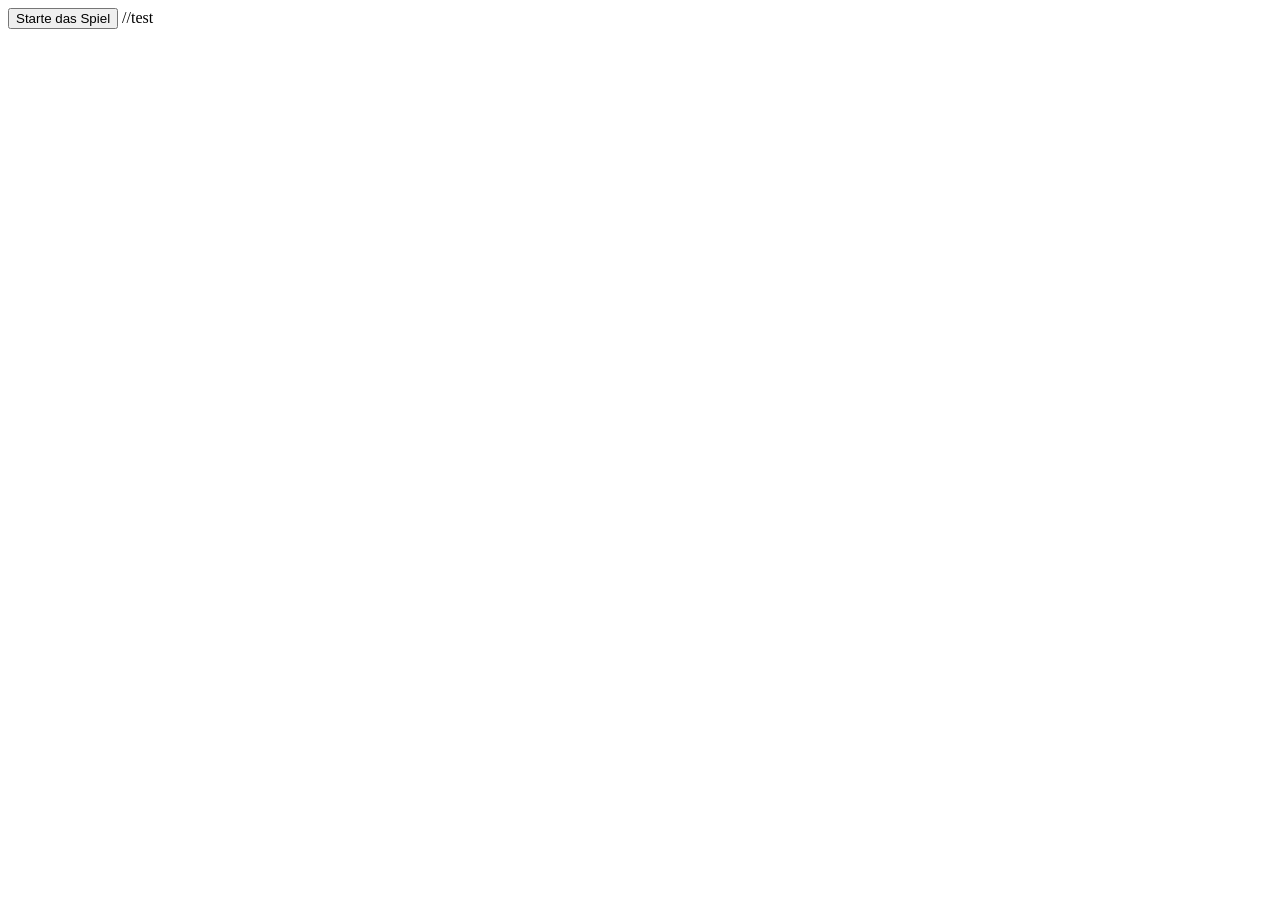
==== index.html @ bd39e8ff "Add files via upload" ====
<!DOCTYPE html>
<html>
<head>
    <title>Reaktionstest</title>
    <script>
        let startTime;
        function startGame() {
            document.getElementById("start").style.display = "none";
            setTimeout(() => {
                startTime = Date.now();
                document.getElementById("clickMe").style.display = "block";
            }, Math.random() * 3000 + 2000); // Zwischen 2-5 Sekunden warten
        }
        function checkTime() {
            let reactionTime = Date.now() - startTime;
            alert("Deine Reaktionszeit: " + reactionTime + " ms!");
            location.reload();
        }
    </script>
</head>
<body>
    <button id="start" onclick="startGame()">Starte das Spiel</button>
    <button id="clickMe" style="display:none;" onclick="checkTime()">Klick mich!</button>
</body>
</html>
//test
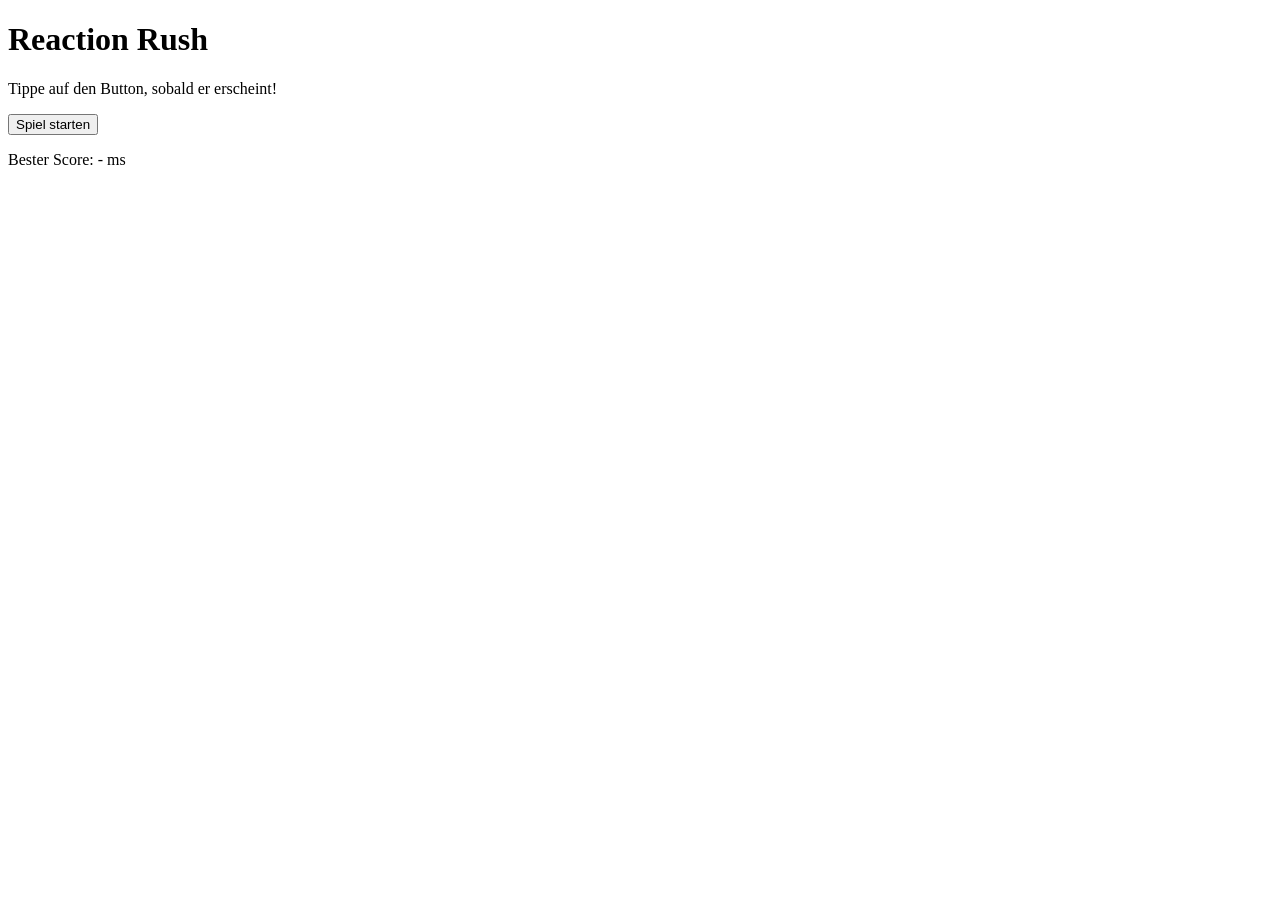
==== commit bce0d6fd: "index.html aktualisieren" ====
--- a/index.html
+++ b/index.html
@@ -1,26 +1,20 @@
-<!DOCTYPE html>
-<html>
-<head>
-    <title>Reaktionstest</title>
-    <script>
-        let startTime;
-        function startGame() {
-            document.getElementById("start").style.display = "none";
-            setTimeout(() => {
-                startTime = Date.now();
-                document.getElementById("clickMe").style.display = "block";
-            }, Math.random() * 3000 + 2000); // Zwischen 2-5 Sekunden warten
-        }
-        function checkTime() {
-            let reactionTime = Date.now() - startTime;
-            alert("Deine Reaktionszeit: " + reactionTime + " ms!");
-            location.reload();
-        }
-    </script>
-</head>
-<body>
-    <button id="start" onclick="startGame()">Starte das Spiel</button>
-    <button id="clickMe" style="display:none;" onclick="checkTime()">Klick mich!</button>
-</body>
-</html>
-//test+<!DOCTYPE html>
+<html lang="de">
+<head>
+    <meta charset="UTF-8">
+    <meta name="viewport" content="width=device-width, initial-scale=1.0">
+    <title>Reaction Rush</title>
+    <link rel="stylesheet" href="styles.css">
+</head>
+<body>
+    <div id="game-container">
+        <h1>Reaction Rush</h1>
+        <p>Tippe auf den Button, sobald er erscheint!</p>
+        <button id="start-button">Spiel starten</button>
+        <button id="reaction-button" style="display: none;">Klick mich!</button>
+        <p id="result"></p>
+        <p id="highscore">Bester Score: <span id="best-score">-</span> ms</p>
+    </div>
+    <script src="script.js"></script>
+</body>
+</html>
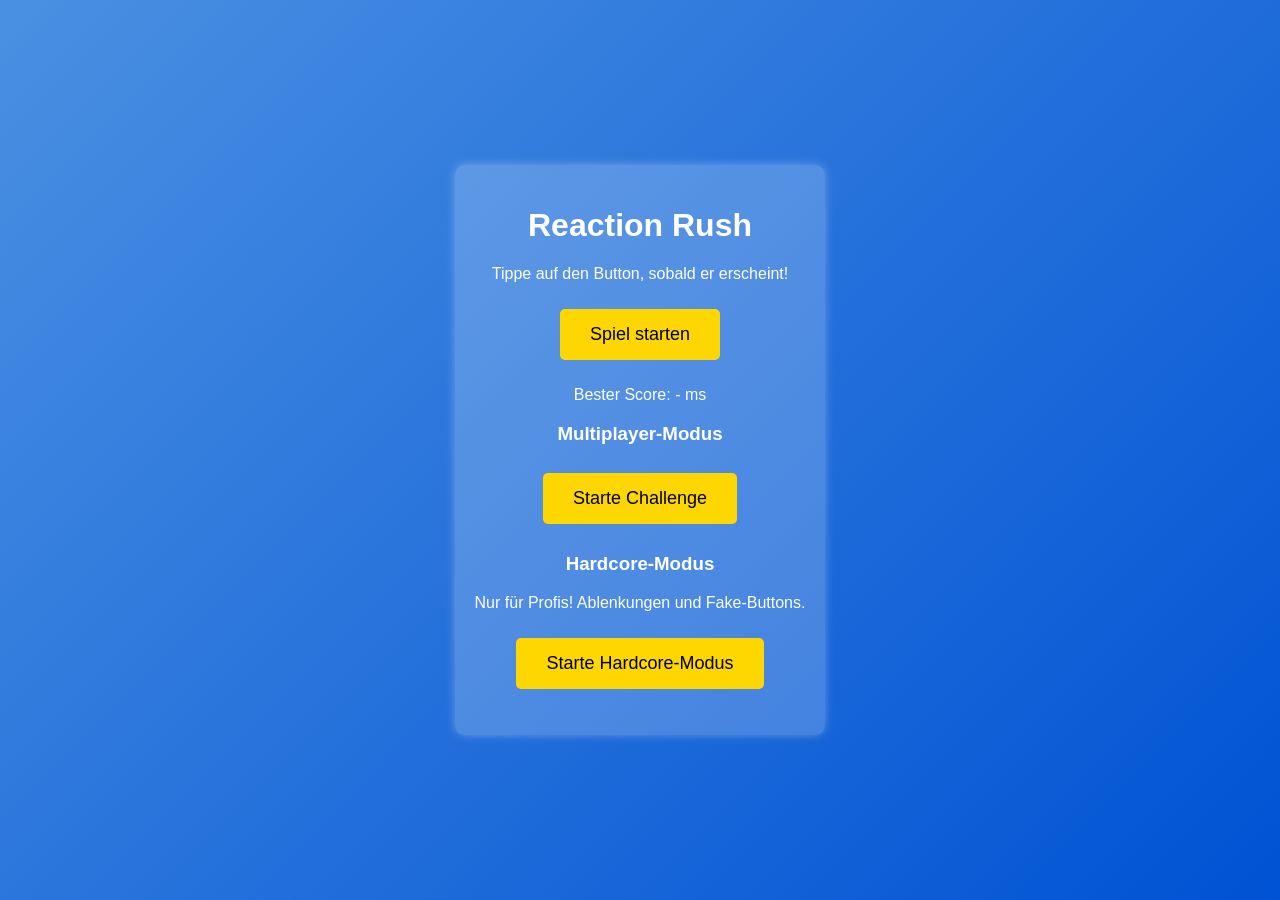
==== commit 5b0fe996: "index.html aktualisieren Game 2.0" ====
--- a/index.html
+++ b/index.html
@@ -3,18 +3,33 @@
 <head>
     <meta charset="UTF-8">
     <meta name="viewport" content="width=device-width, initial-scale=1.0">
-    <title>Reaction Rush</title>
+    <title>Reaction Rush - Das ultimative Reflex-Spiel</title>
     <link rel="stylesheet" href="styles.css">
+    <script defer src="script.js"></script>
 </head>
 <body>
     <div id="game-container">
         <h1>Reaction Rush</h1>
-        <p>Tippe auf den Button, sobald er erscheint!</p>
+        <p id="game-info">Tippe auf den Button, sobald er erscheint!</p>
         <button id="start-button">Spiel starten</button>
         <button id="reaction-button" style="display: none;">Klick mich!</button>
+        
         <p id="result"></p>
         <p id="highscore">Bester Score: <span id="best-score">-</span> ms</p>
+        
+        <div id="multiplayer">
+            <h3>Multiplayer-Modus</h3>
+            <button id="start-multiplayer">Starte Challenge</button>
+            <p id="multi-result"></p>
+        </div>
+        
+        <div id="hardcore-mode">
+            <h3>Hardcore-Modus</h3>
+            <p>Nur für Profis! Ablenkungen und Fake-Buttons.</p>
+            <button id="start-hardcore">Starte Hardcore-Modus</button>
+        </div>
+        
+        <p id="daily-challenge"></p>
     </div>
-    <script src="script.js"></script>
 </body>
 </html>
--- a/styles.css
+++ b/styles.css
@@ -0,0 +1,34 @@
+body {
+    font-family: Arial, sans-serif;
+    text-align: center;
+    background: linear-gradient(135deg, #4A90E2, #0052D4);
+    color: white;
+    height: 100vh;
+    display: flex;
+    justify-content: center;
+    align-items: center;
+    margin: 0;
+}
+
+#game-container {
+    background: rgba(255, 255, 255, 0.2);
+    padding: 20px;
+    border-radius: 10px;
+    box-shadow: 0 0 10px rgba(255, 255, 255, 0.3);
+}
+
+button {
+    background: #FFD700;
+    color: black;
+    border: none;
+    padding: 15px 30px;
+    font-size: 18px;
+    margin: 10px;
+    cursor: pointer;
+    border-radius: 5px;
+    transition: 0.3s;
+}
+
+button:hover {
+    background: #FFC107;
+}
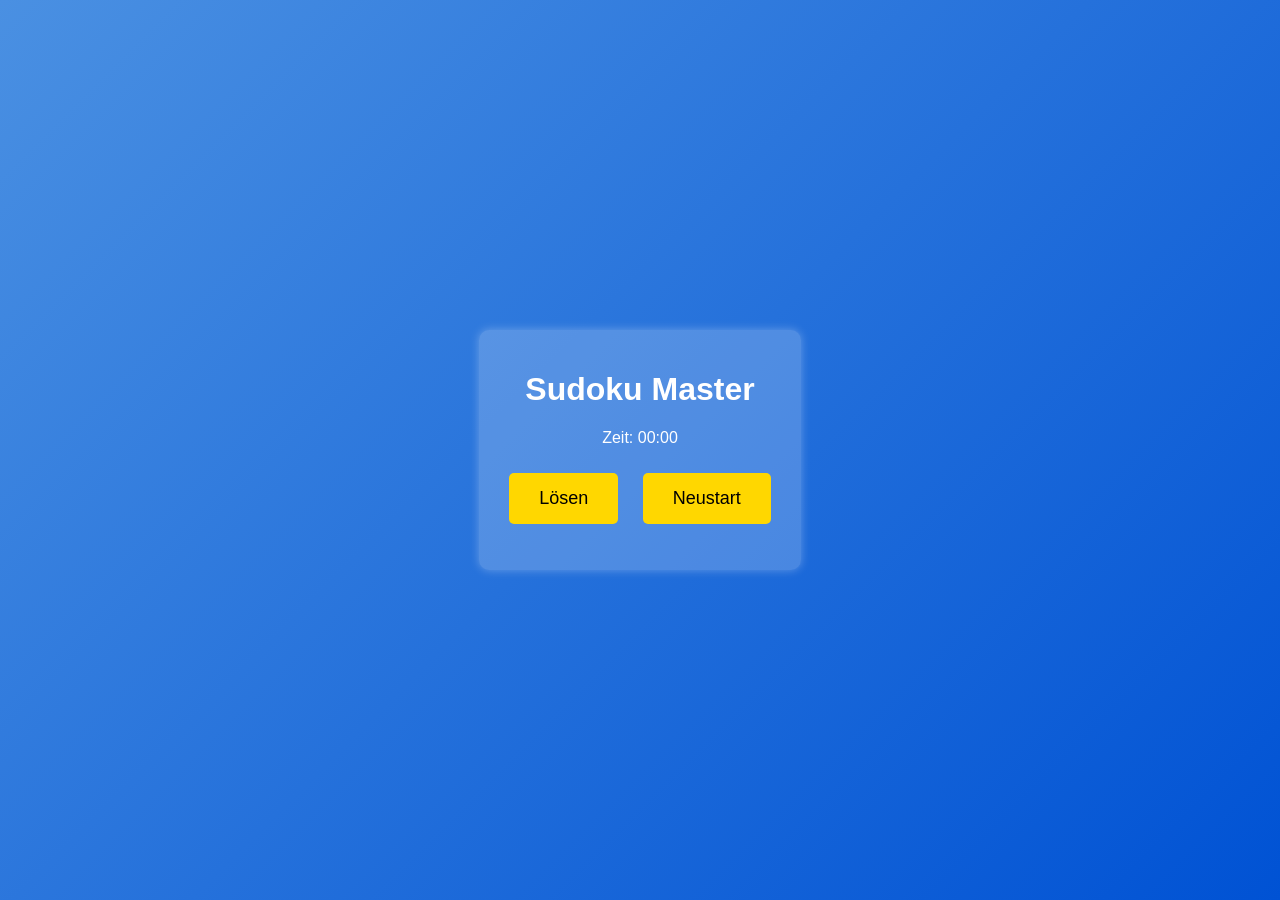
==== commit 5acc6c08: "index.html aktualisieren" ====
--- a/index.html
+++ b/index.html
@@ -3,33 +3,20 @@
 <head>
     <meta charset="UTF-8">
     <meta name="viewport" content="width=device-width, initial-scale=1.0">
-    <title>Reaction Rush - Das ultimative Reflex-Spiel</title>
+    <title>Sudoku Master</title>
     <link rel="stylesheet" href="styles.css">
     <script defer src="script.js"></script>
 </head>
 <body>
     <div id="game-container">
-        <h1>Reaction Rush</h1>
-        <p id="game-info">Tippe auf den Button, sobald er erscheint!</p>
-        <button id="start-button">Spiel starten</button>
-        <button id="reaction-button" style="display: none;">Klick mich!</button>
-        
-        <p id="result"></p>
-        <p id="highscore">Bester Score: <span id="best-score">-</span> ms</p>
-        
-        <div id="multiplayer">
-            <h3>Multiplayer-Modus</h3>
-            <button id="start-multiplayer">Starte Challenge</button>
-            <p id="multi-result"></p>
+        <h1>Sudoku Master</h1>
+        <p id="timer">Zeit: 00:00</p>
+        <div id="sudoku-grid"></div>
+        <div id="controls">
+            <button onclick="solveSudoku()">Lösen</button>
+            <button onclick="resetSudoku()">Neustart</button>
         </div>
-        
-        <div id="hardcore-mode">
-            <h3>Hardcore-Modus</h3>
-            <p>Nur für Profis! Ablenkungen und Fake-Buttons.</p>
-            <button id="start-hardcore">Starte Hardcore-Modus</button>
-        </div>
-        
-        <p id="daily-challenge"></p>
+        <p id="status"></p>
     </div>
 </body>
 </html>
--- a/styles.css
+++ b/styles.css
@@ -31,4 +31,21 @@
 
 button:hover {
     background: #FFC107;
+}
+
+/* Animationen */
+@keyframes fadeIn {
+    from { opacity: 0; transform: scale(0.8); }
+    to { opacity: 1; transform: scale(1); }
+}
+
+#reaction-button {
+    animation: fadeIn 0.5s ease-in-out;
+}
+
+/* Dark Mode */
+@media (prefers-color-scheme: dark) {
+    body {
+        background: linear-gradient(135deg, #222, #444);
+    }
 }
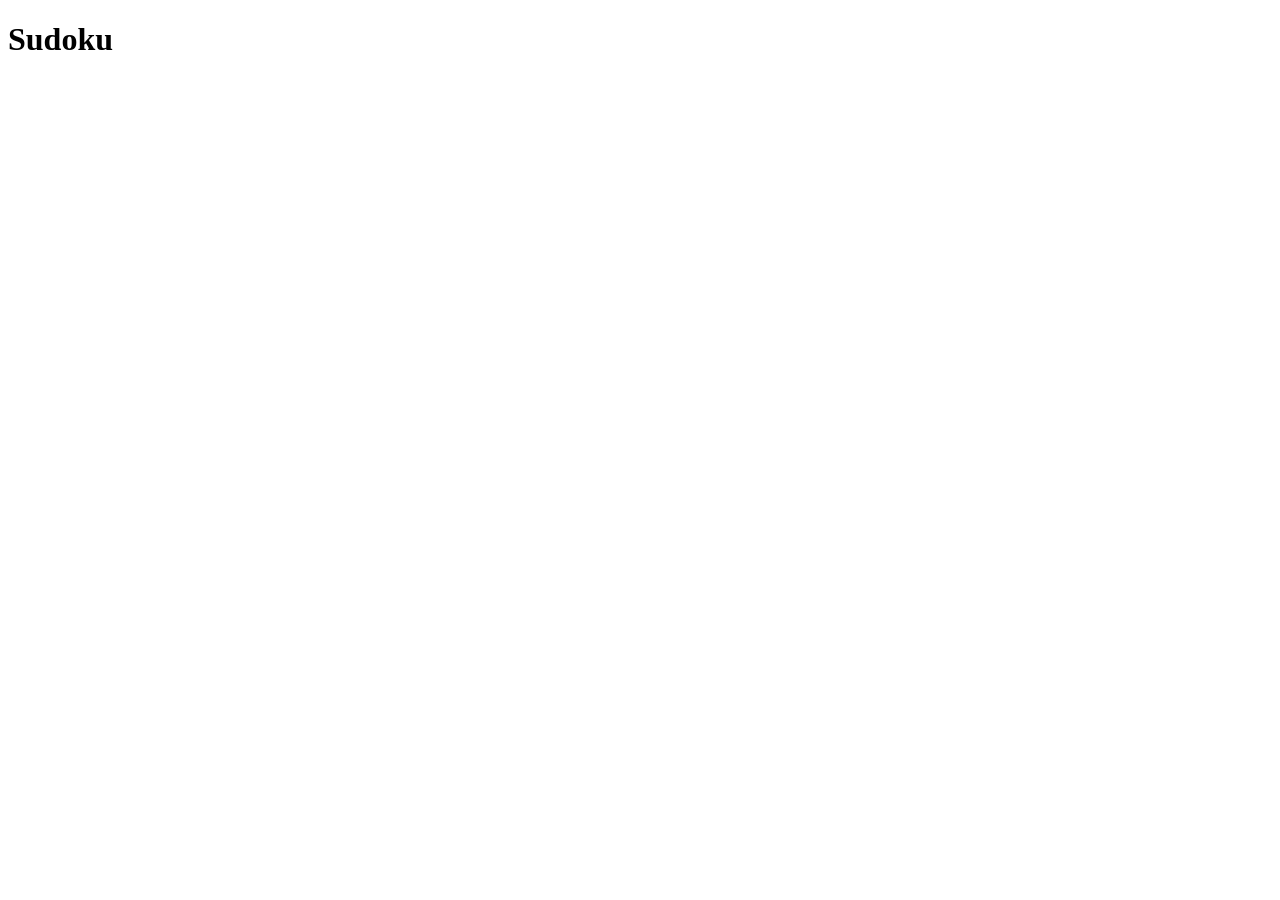
==== commit 8d7b3269: "index.html erstellen" ====
--- a/index.html
+++ b/index.html
@@ -3,20 +3,12 @@
 <head>
     <meta charset="UTF-8">
     <meta name="viewport" content="width=device-width, initial-scale=1.0">
-    <title>Sudoku Master</title>
+    <title>Sudoku</title>
     <link rel="stylesheet" href="styles.css">
-    <script defer src="script.js"></script>
 </head>
 <body>
-    <div id="game-container">
-        <h1>Sudoku Master</h1>
-        <p id="timer">Zeit: 00:00</p>
-        <div id="sudoku-grid"></div>
-        <div id="controls">
-            <button onclick="solveSudoku()">Lösen</button>
-            <button onclick="resetSudoku()">Neustart</button>
-        </div>
-        <p id="status"></p>
-    </div>
+    <h1>Sudoku</h1>
+    <div id="sudoku-grid"></div>
+    <script src="script.js"></script>
 </body>
 </html>
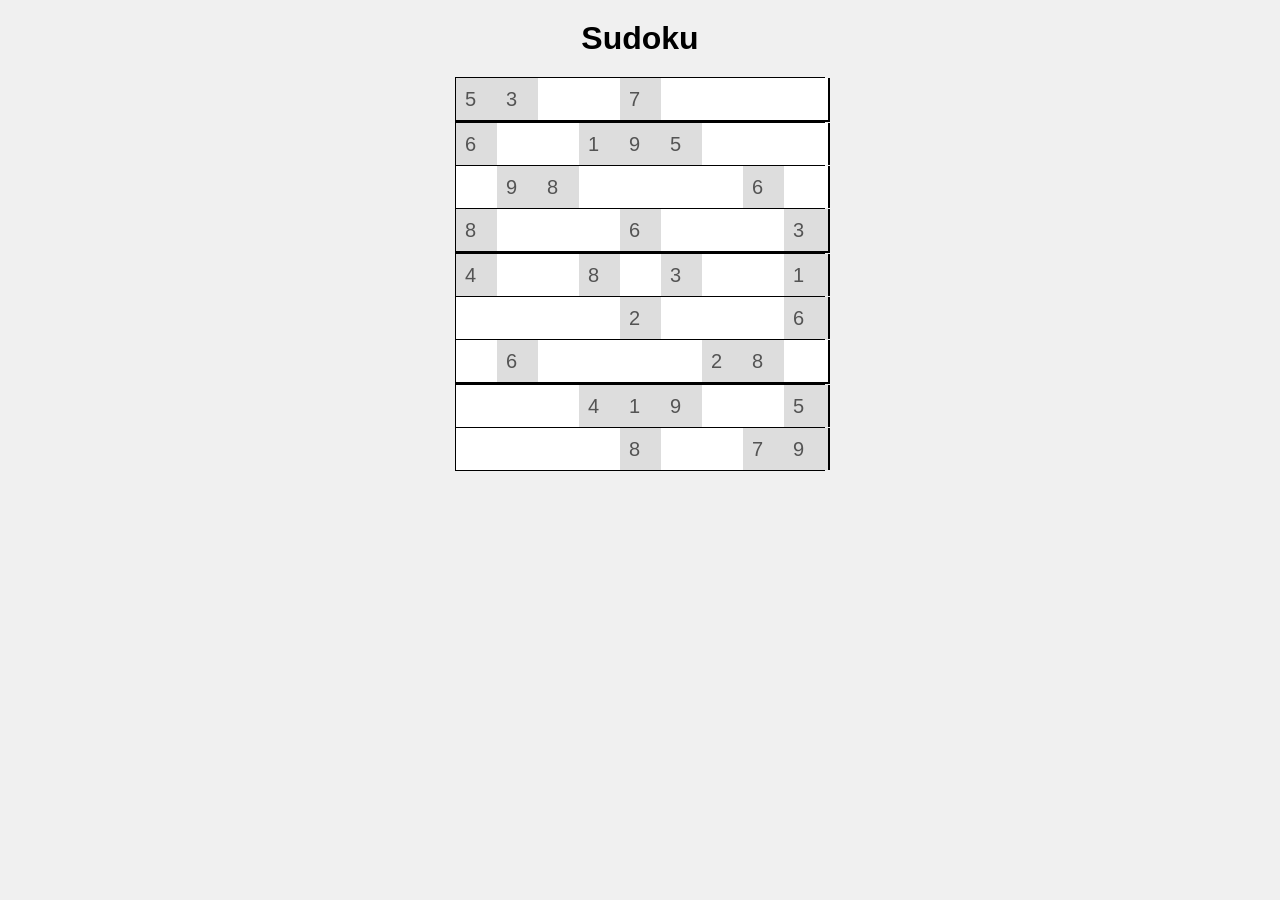
==== commit 4c85474d: "index.html aktualisieren" ====
--- a/index.html
+++ b/index.html
@@ -2,7 +2,7 @@
 <html lang="de">
 <head>
     <meta charset="UTF-8">
-    <meta name="viewport" content="width=device-width, initial-scale=1.0">
+    <meta name="viewport" content="width=device-width, initial-scale=1.0, maximum-scale=1.0, user-scalable=no">
     <title>Sudoku</title>
     <link rel="stylesheet" href="styles.css">
 </head>
--- a/styles.css
+++ b/styles.css
@@ -0,0 +1,49 @@
+body {
+    font-family: Arial, sans-serif;
+    text-align: center;
+    background-color: #f0f0f0;
+}
+
+h1 {
+    margin: 20px;
+}
+
+#sudoku-grid {
+    display: inline-grid;
+    grid-template-columns: repeat(9, 40px);
+    grid-gap: 1px;
+    background-color: #000;
+    padding: 1px;
+    margin: 0 auto;
+}
+
+.cell {
+    width: 40px;
+    height: 40px;
+    background-color: #fff;
+    border: none;
+    text-align: center;
+    font-size: 20px;
+    cursor: pointer;
+}
+
+.cell:disabled {
+    background-color: #ddd;
+    cursor: not-allowed;
+}
+
+.cell:nth-child(3n) {
+    border-right: 2px solid #000;
+}
+
+.cell:nth-child(27n + 1),
+.cell:nth-child(27n + 2),
+.cell:nth-child(27n + 3),
+.cell:nth-child(27n + 4),
+.cell:nth-child(27n + 5),
+.cell:nth-child(27n + 6),
+.cell:nth-child(27n + 7),
+.cell:nth-child(27n + 8),
+.cell:nth-child(27n + 9) {
+    border-bottom: 2px solid #000;
+}
